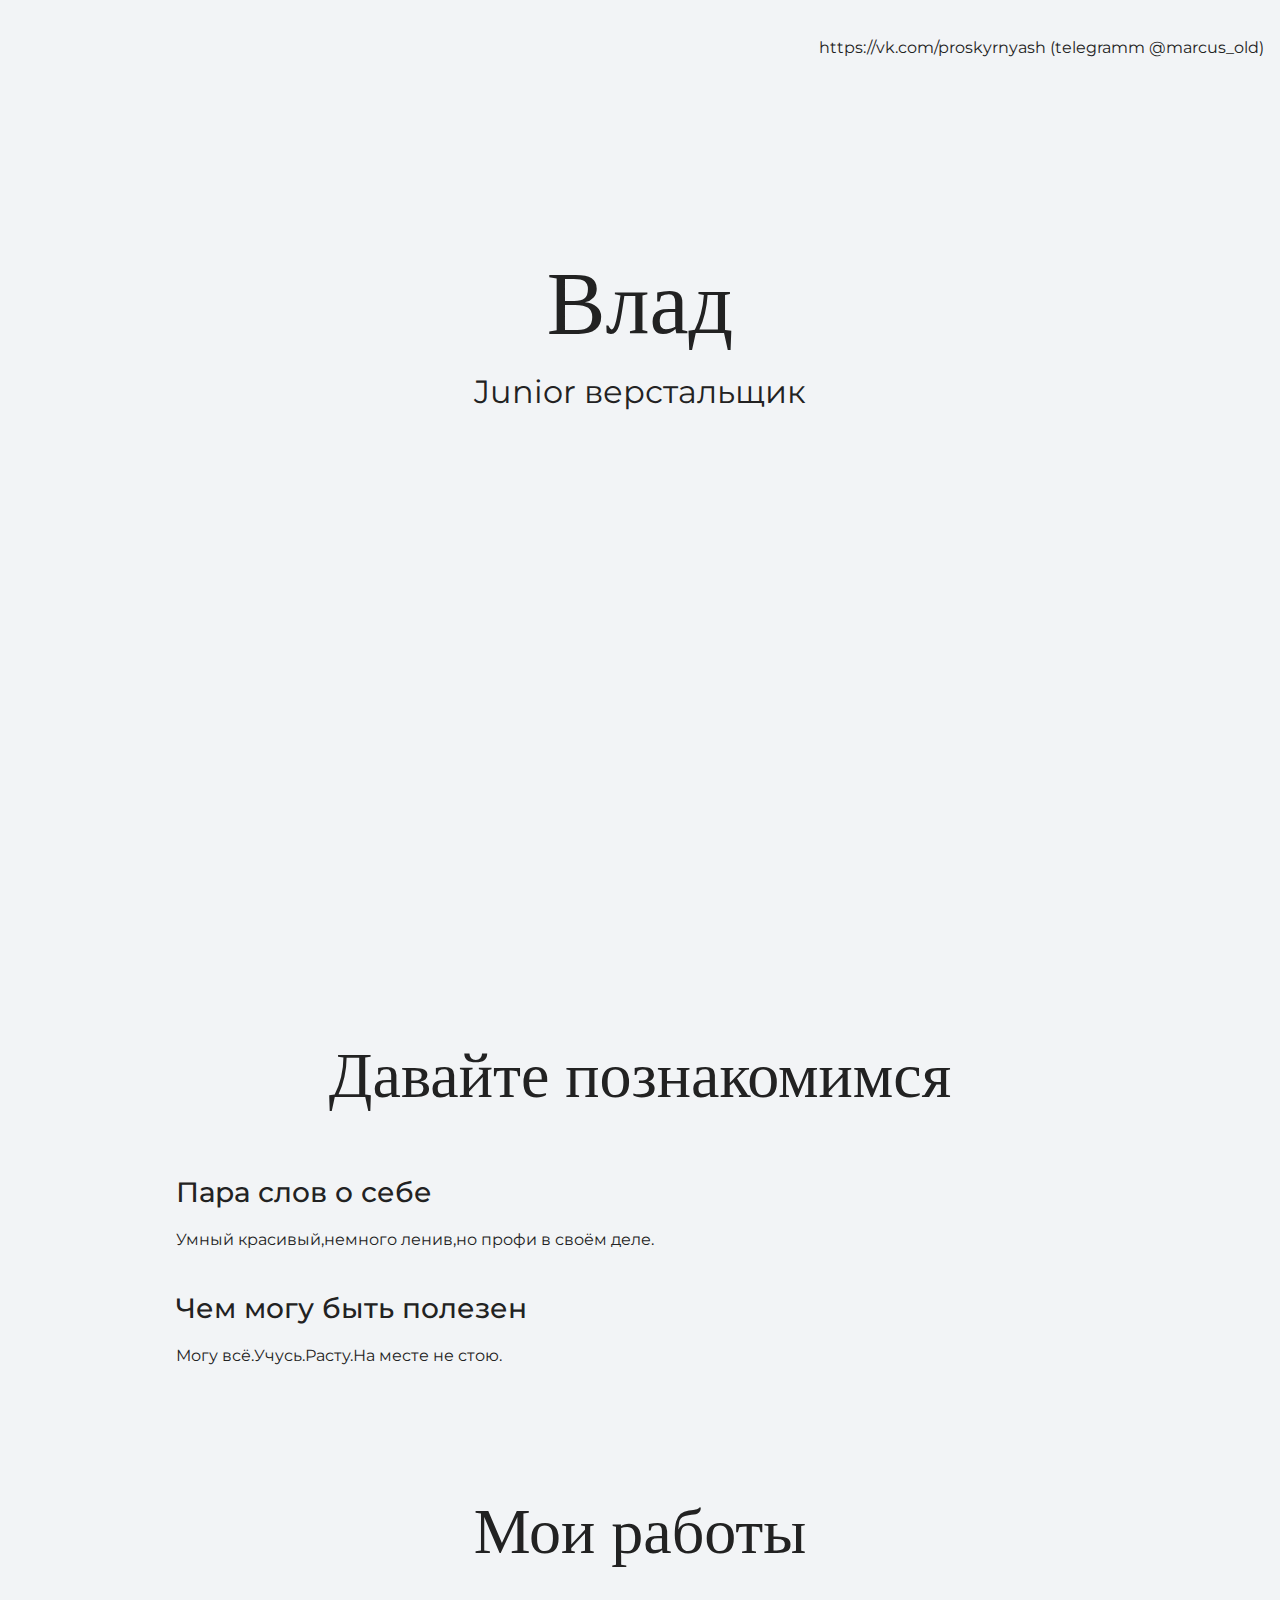
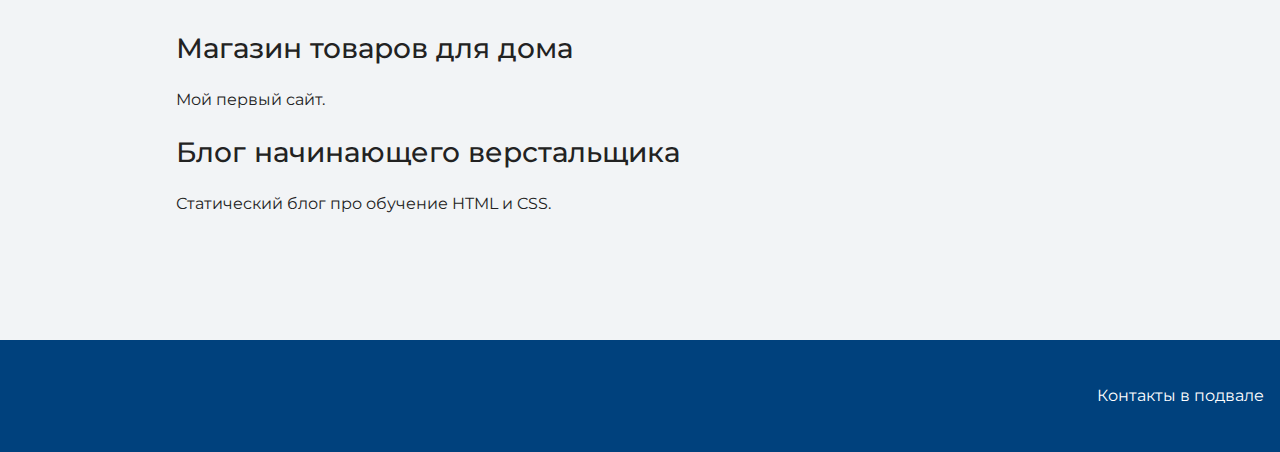
==== index.html @ 82ad5cc6 "Add files via upload" ====
<!DOCTYPE html>
<html lang="ru">
  <head>
    <meta charset="UTF-8">
    <link rel="stylesheet" href="style.css">
    <link href="https://fonts.googleapis.com/css?family=Montserrat:400,500,700|Old+Standard+TT&display=swap&subset=cyrillic" rel="stylesheet">
    <title>Портфолио Junior верстальщика</title>
  </head>

  <body>
    <header class="page-header">
      <div class="container">
      https://vk.com/proskyrnyash (telegramm @marcus_old)
    </div>
    </header>

    <section class="hero-image">
      <div class="container">
        <h1 class="heading">Влад</h1>
      </div>
      <div class="container">
        <p>Junior верстальщик</p>
      </div>
    </section>

    <section class="intro">
      <div class="container">
        <h2 class="subheading">Давайте познакомимся</h2>
      </div>
      <div class="container">
        <h3>Пара слов о себе</h3>
      </div>
      <div class="container">
        <p>Умный красивый,немного ленив,но профи в своём деле.</p>
      </div>
      <div class="container">
        <h3>Чем могу быть полезен</h3>
      </div>
      <div class="container">
        <p>Могу всё.Учусь.Расту.На месте не стою.</p>
      </div>
    </section>

    <section class="portfolio">
      <div class="container">
        <h2 class="subheading">Мои работы</h2>
      </div>
      <div class="container">
      <h3>Магазин товаров для дома</h3>
    </div>
      <div class="container">
        <p>Мой первый сайт.</p>
      </div>
      <div class="container">
      <h3>Блог начинающего верстальщика</h3>
    </div>
      <div class="container">
        <p>Статический блог про обучение HTML и CSS.</p>
      </div>
    </section>

    <footer class="page-footer">
      <div class="container">
        Контакты в подвале
      </div>
    </footer>
  </body>
</html>
---- style.css ----
body {
  margin: 0;
  min-width: 960px;
  font-family: "Montserrat", "Helvetica", "Arial", sans-serif;
  font-size: 16px;
  line-height: 32px;
  color: #222222;
  background-color: #f2f4f6;
  background-image: url("img/hero-bg.jpg");
  background-repeat: no-repeat;
  background-position: top center;
}

.container {
  max-width: 928px;
  margin: 0 auto;
  padding: 0 16px;
}

.page-header {
  margin: 0 0 160px;
  padding: 32px 0 32px;
}

.page-header .container,
.page-footer .container {
  max-width: 1408px;
  text-align: right;
}

.page-header a {
  margin-left: 56px;
  color: #288be6;
  text-decoration: none;
  background-repeat: no-repeat;
  background-position: left;
}

.header-email {
  padding-left: 30px;
  background-image: url("img/icon-email-header.svg");
}

.header-phone {
  padding-left: 25px;
  background-image: url("img/icon-phone-header.svg");
}

.hero-image {
  margin-bottom: 620px;
}

.hero-image .container {
  max-width: 1408px;
  text-align: center;
}

.heading {
  margin: 0 0 16px;
  font-family: "Old Standard TT", "Times", "Times New Roman", serif;
  font-size: 88px;
  line-height: 96px;
  font-weight: 400;
}

.hero-image p {
  margin: 0;
  font-size: 32px;
  line-height: 48px;
}

.intro {
  margin: 0 0 120px;
}

.subheading {
  margin: 0 0 56px;
  font-family: "Old Standard TT", "Times", "Times New Roman", serif;
  font-size: 64px;
  line-height: 80px;
  font-weight: 400;
  text-align: center;
}

.user-image {
  margin: 0 0 32px;
  text-align: center;
}

.intro h3,
.portfolio h3 {
  margin: 0 0 12px;
  font-size: 28px;
  line-height: 40px;
  font-weight: 500;
}

.intro p {
  margin: 0 0 32px;
}

.skills-list {
  margin: 0;
  padding: 0;
}

.skills-list dt {
  padding-left: 32px;
  background-repeat: no-repeat;
  background-position: left;
}

.skill-html {
  background-image: url("img/icon-html.svg");
}

.skill-css {
  background-image: url("img/icon-css.svg");
}

.level {
  margin: 4px 0 16px;
  padding: 0;
  height: 14px;
  font-size: 0;
  background-color: #ffffff;
  border: 1px solid #86c3fa;
  border-radius: 8px;
}

.level div {
  margin: 1px;
  height: 12px;
  background-color: #288be6;
  border-radius: 6px;
}

.portfolio {
  margin: 0 0 120px;
}

.projects {
  margin: 0;
  padding: 0;
  list-style: none;
}

.projects li {
  margin: 0 0 80px;
}

.project-image {
  margin: 0 0 24px;
  text-align: center;
}

.projects p {
  margin: 0 0 24px;
}

.button {
  padding: 6px 20px;
  display: inline-block;
  vertical-align: baseline;
  text-decoration: none;
  text-transform: uppercase;
  border-radius: 4px;
  background-color: #288be6;
  color: #ffffff;
}

.page-footer {
  padding: 40px 0;
  background-color: #00417d;
  color: #ffffff;
}

.page-footer a {
  margin-left: 56px;
  color: inherit;
  text-decoration: none;
  background-repeat: no-repeat;
  background-position: left;
}

.footer-email {
  padding-left: 30px;
  background-image: url("img/icon-email-footer.svg");
}

.footer-phone {
  padding-left: 25px;
  background-image: url("img/icon-phone-footer.svg");
}
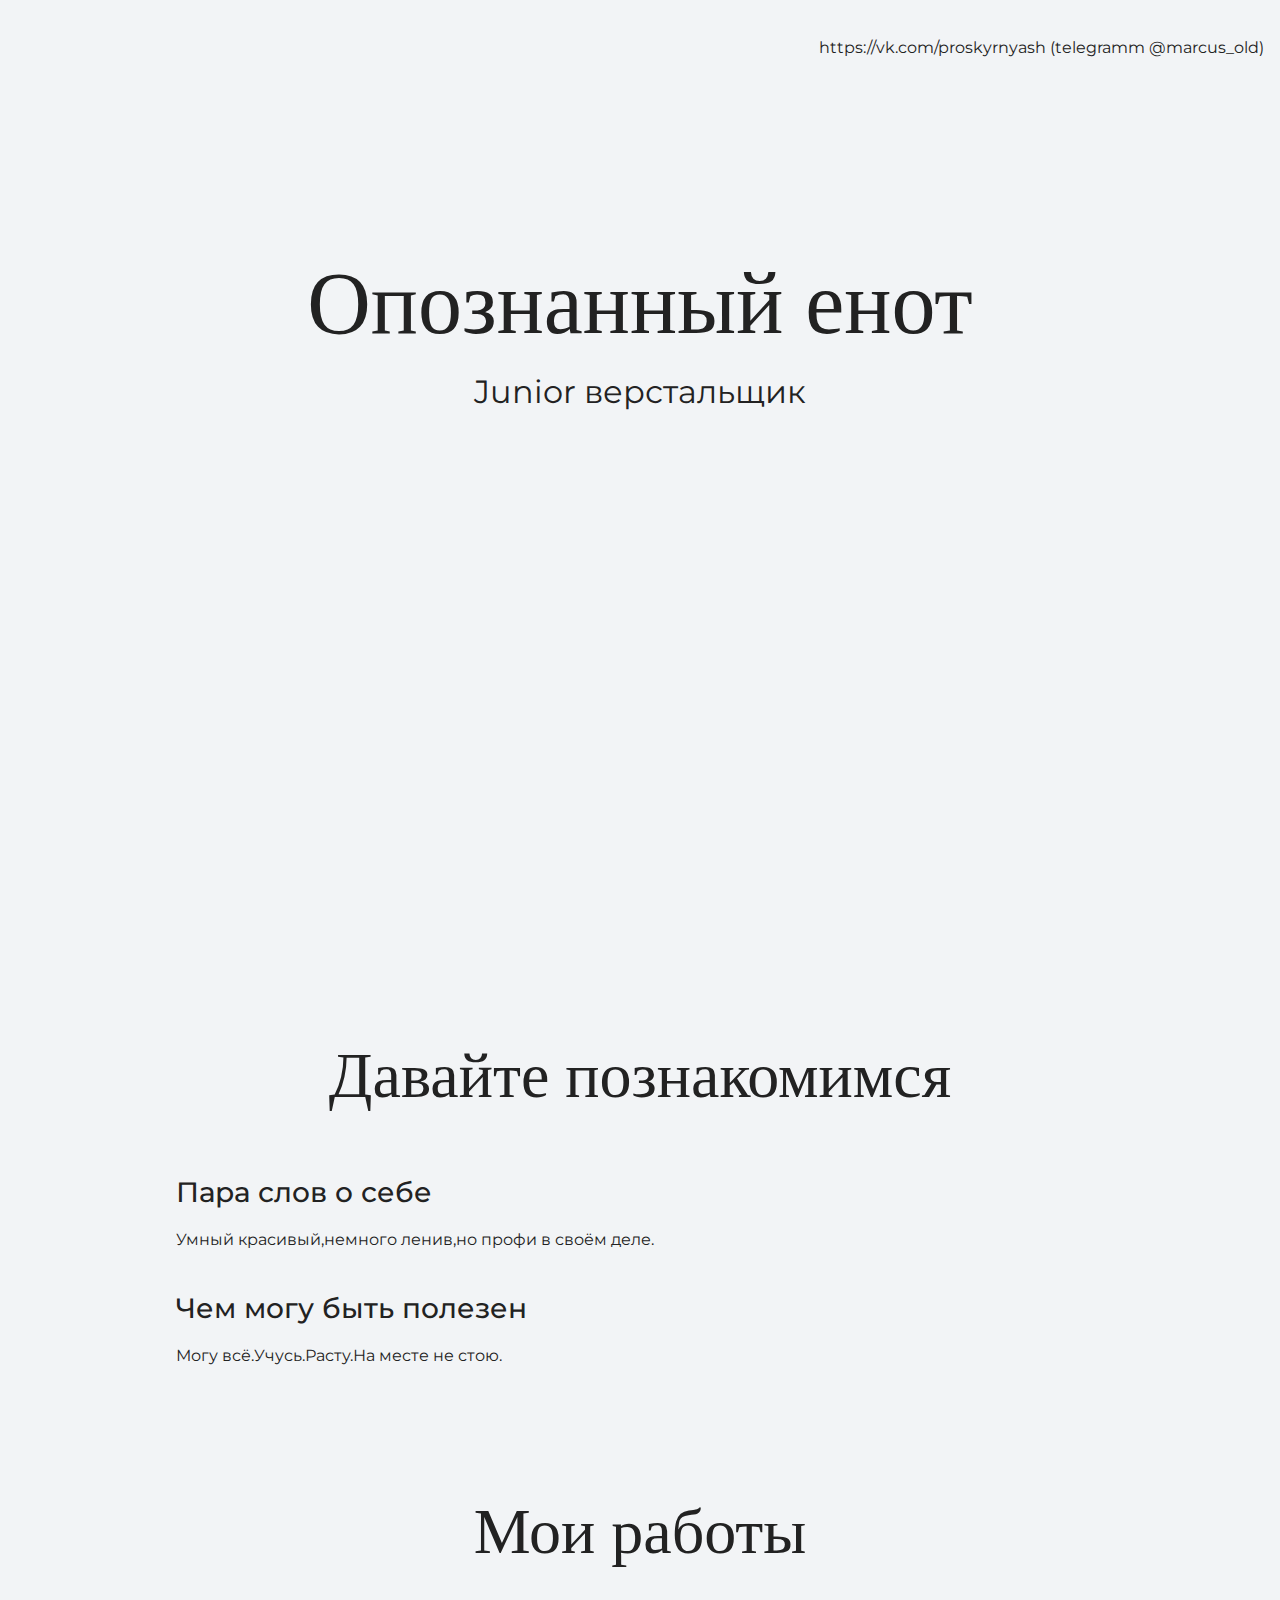
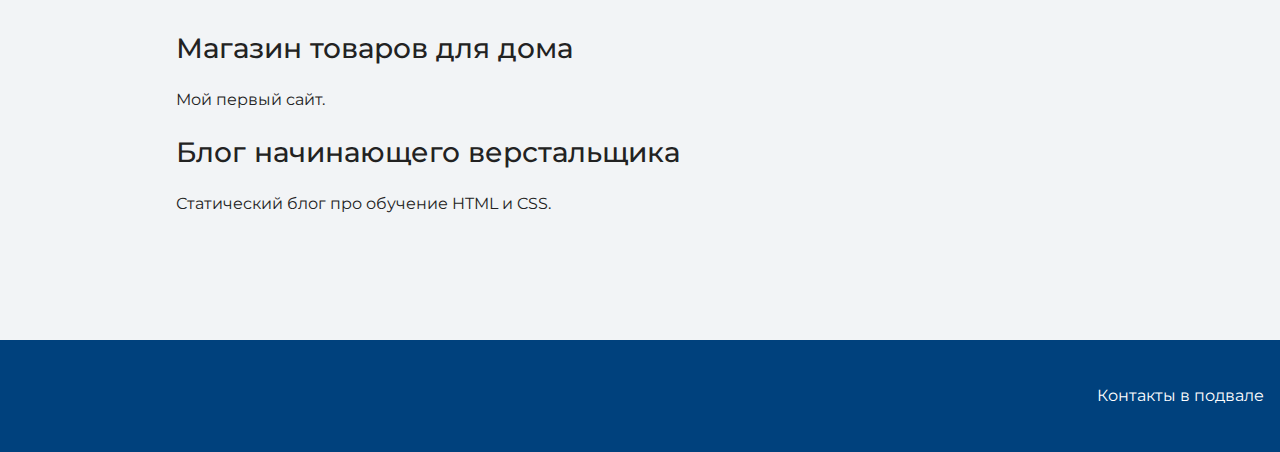
==== commit 4270a7ff: "Меняет текс на главной странице" ====
--- a/index.html
+++ b/index.html
@@ -16,7 +16,7 @@
 
     <section class="hero-image">
       <div class="container">
-        <h1 class="heading">Влад</h1>
+        <h1 class="heading">Опознанный енот</h1>
       </div>
       <div class="container">
         <p>Junior верстальщик</p>
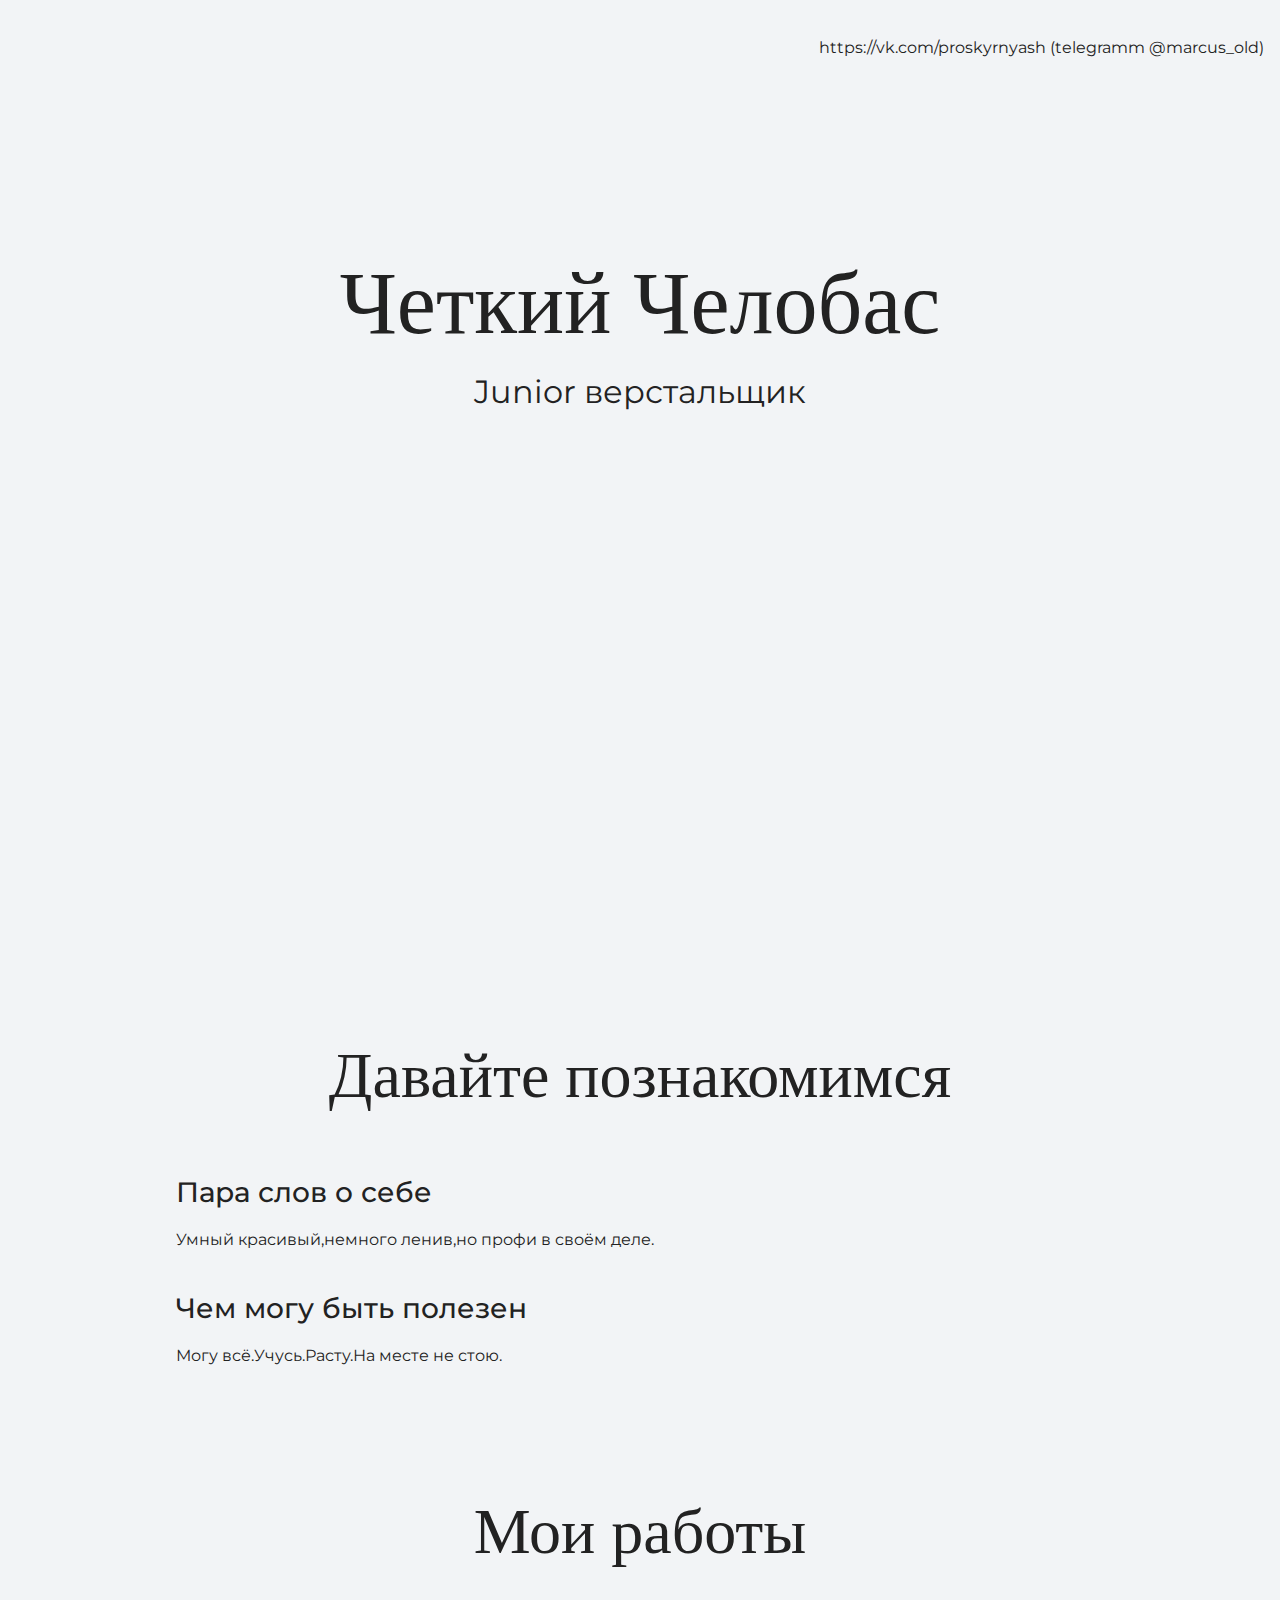
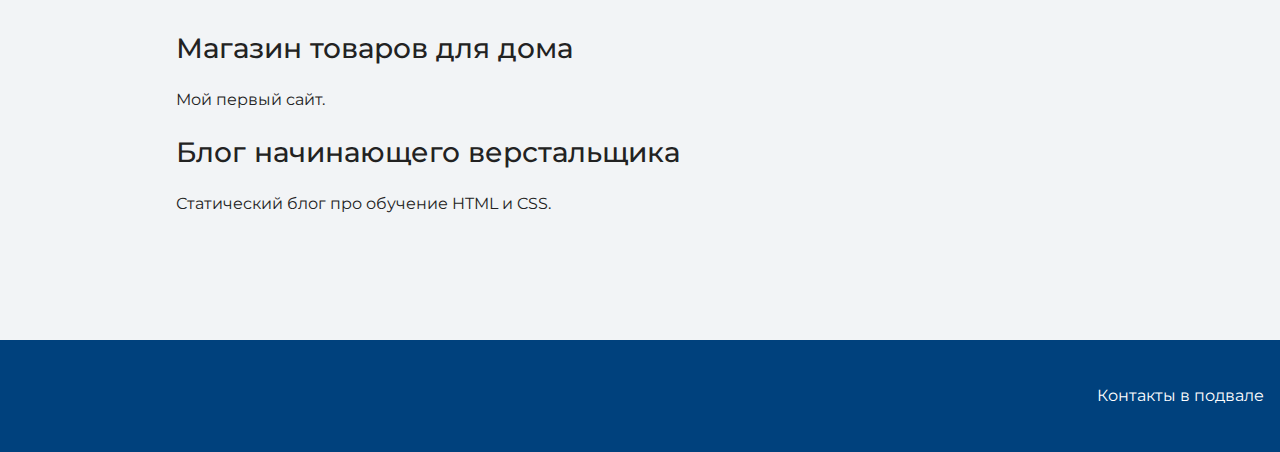
==== commit 875621a8: "Add files via upload" ====
--- a/index.html
+++ b/index.html
@@ -16,7 +16,7 @@
 
     <section class="hero-image">
       <div class="container">
-        <h1 class="heading">Опознанный енот</h1>
+        <h1 class="heading">Четкий Челобас</h1>
       </div>
       <div class="container">
         <p>Junior верстальщик</p>
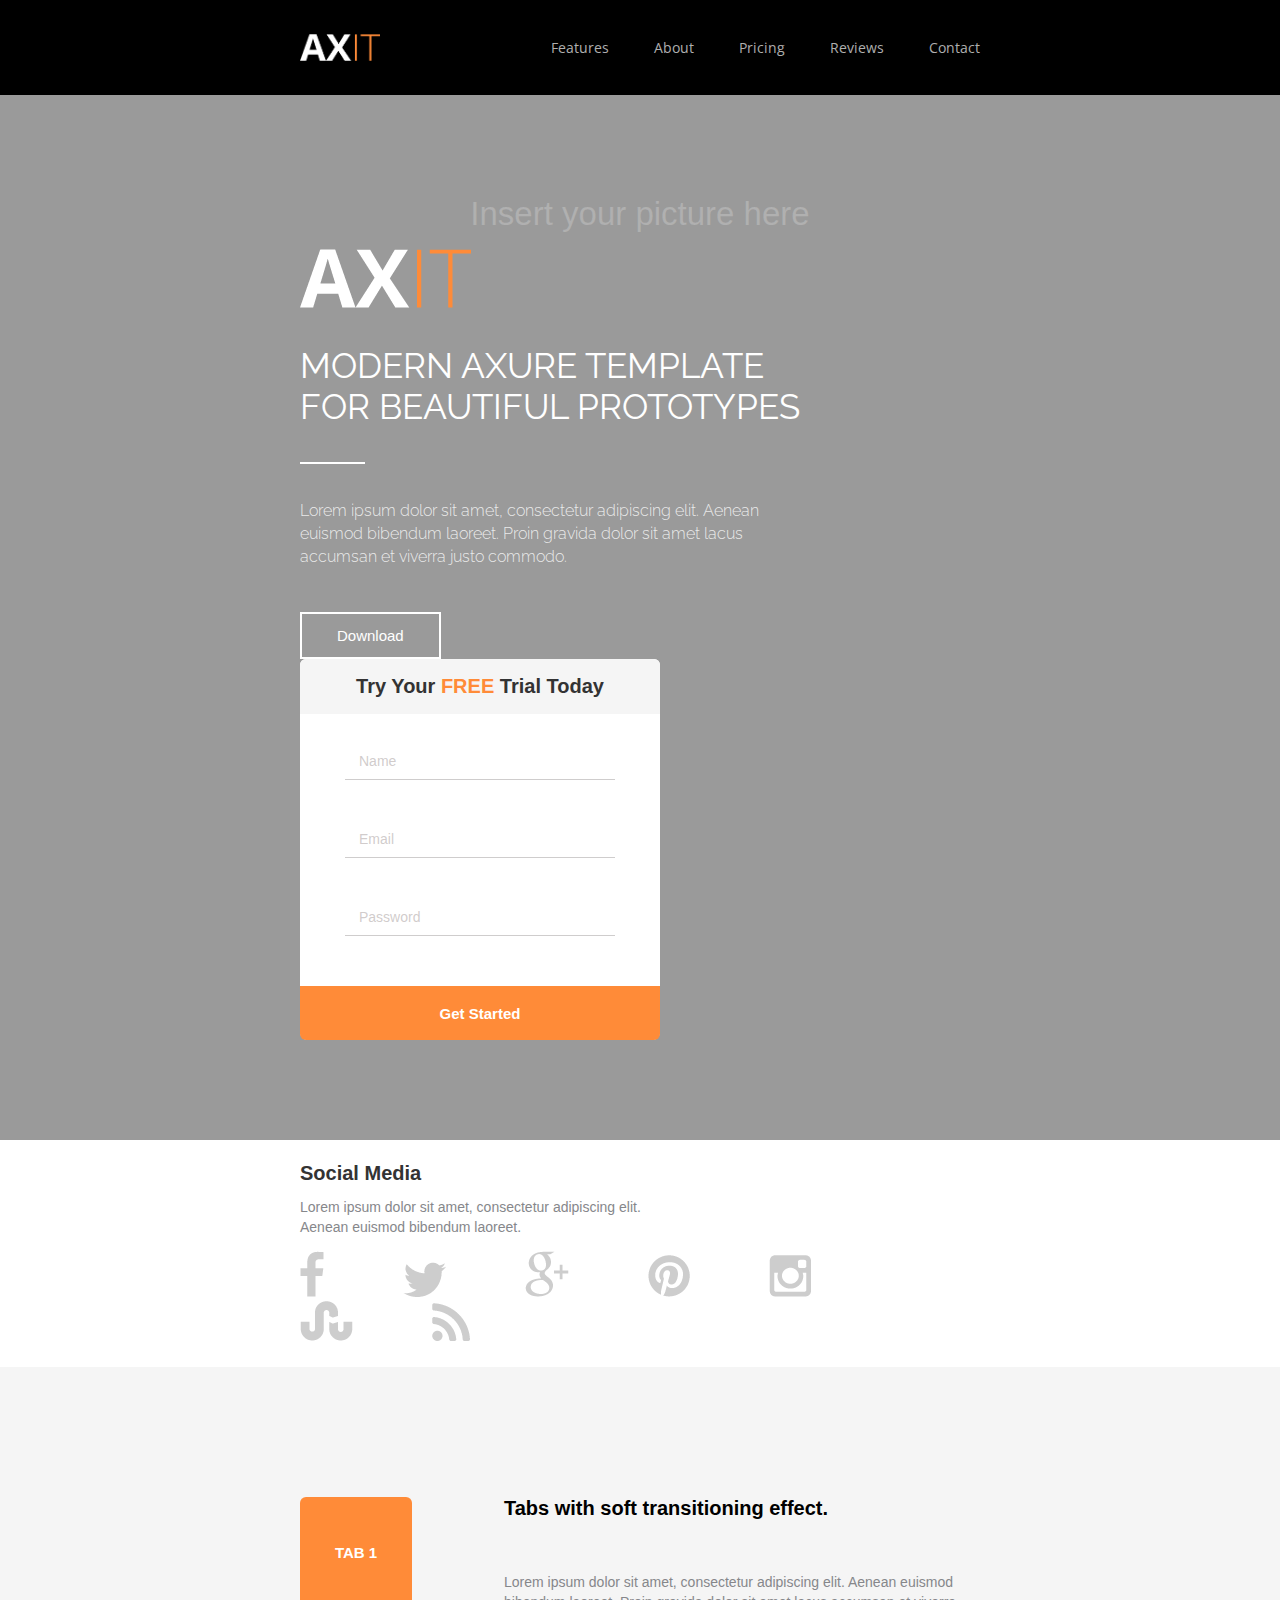
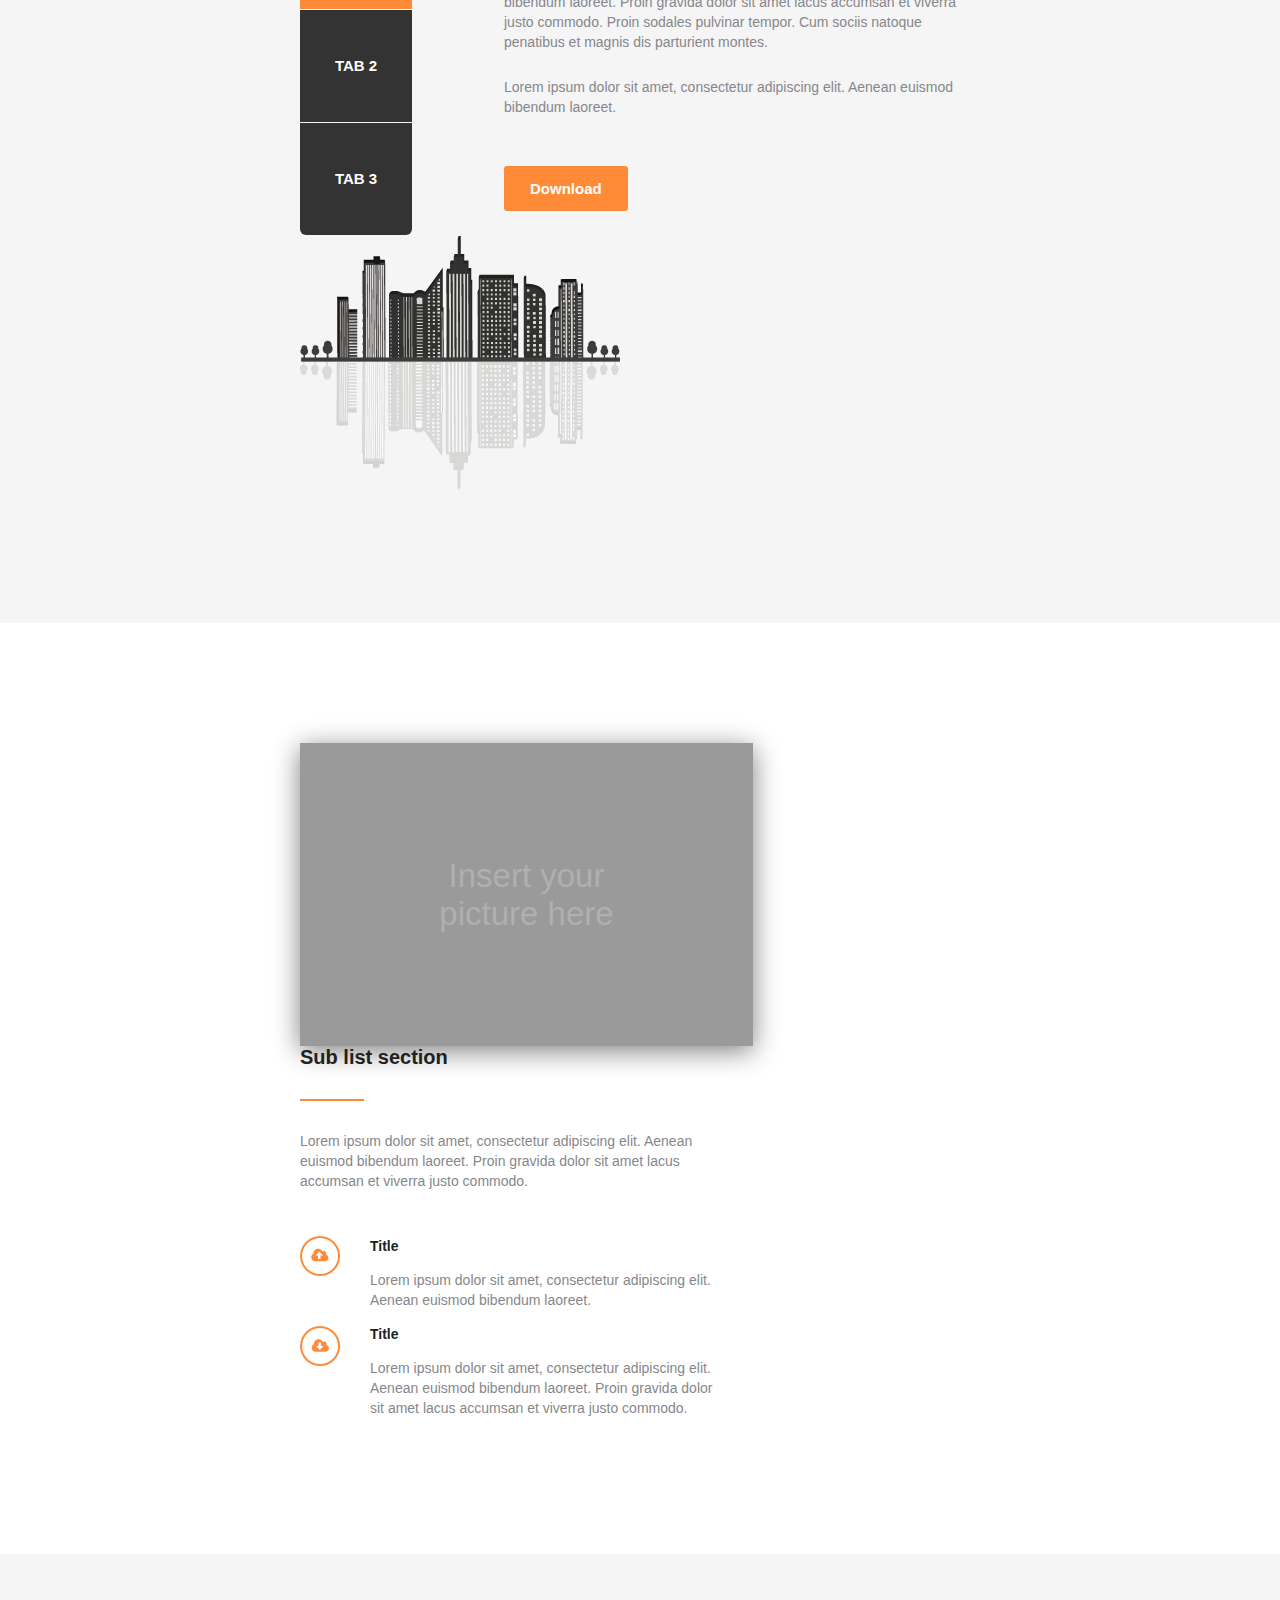
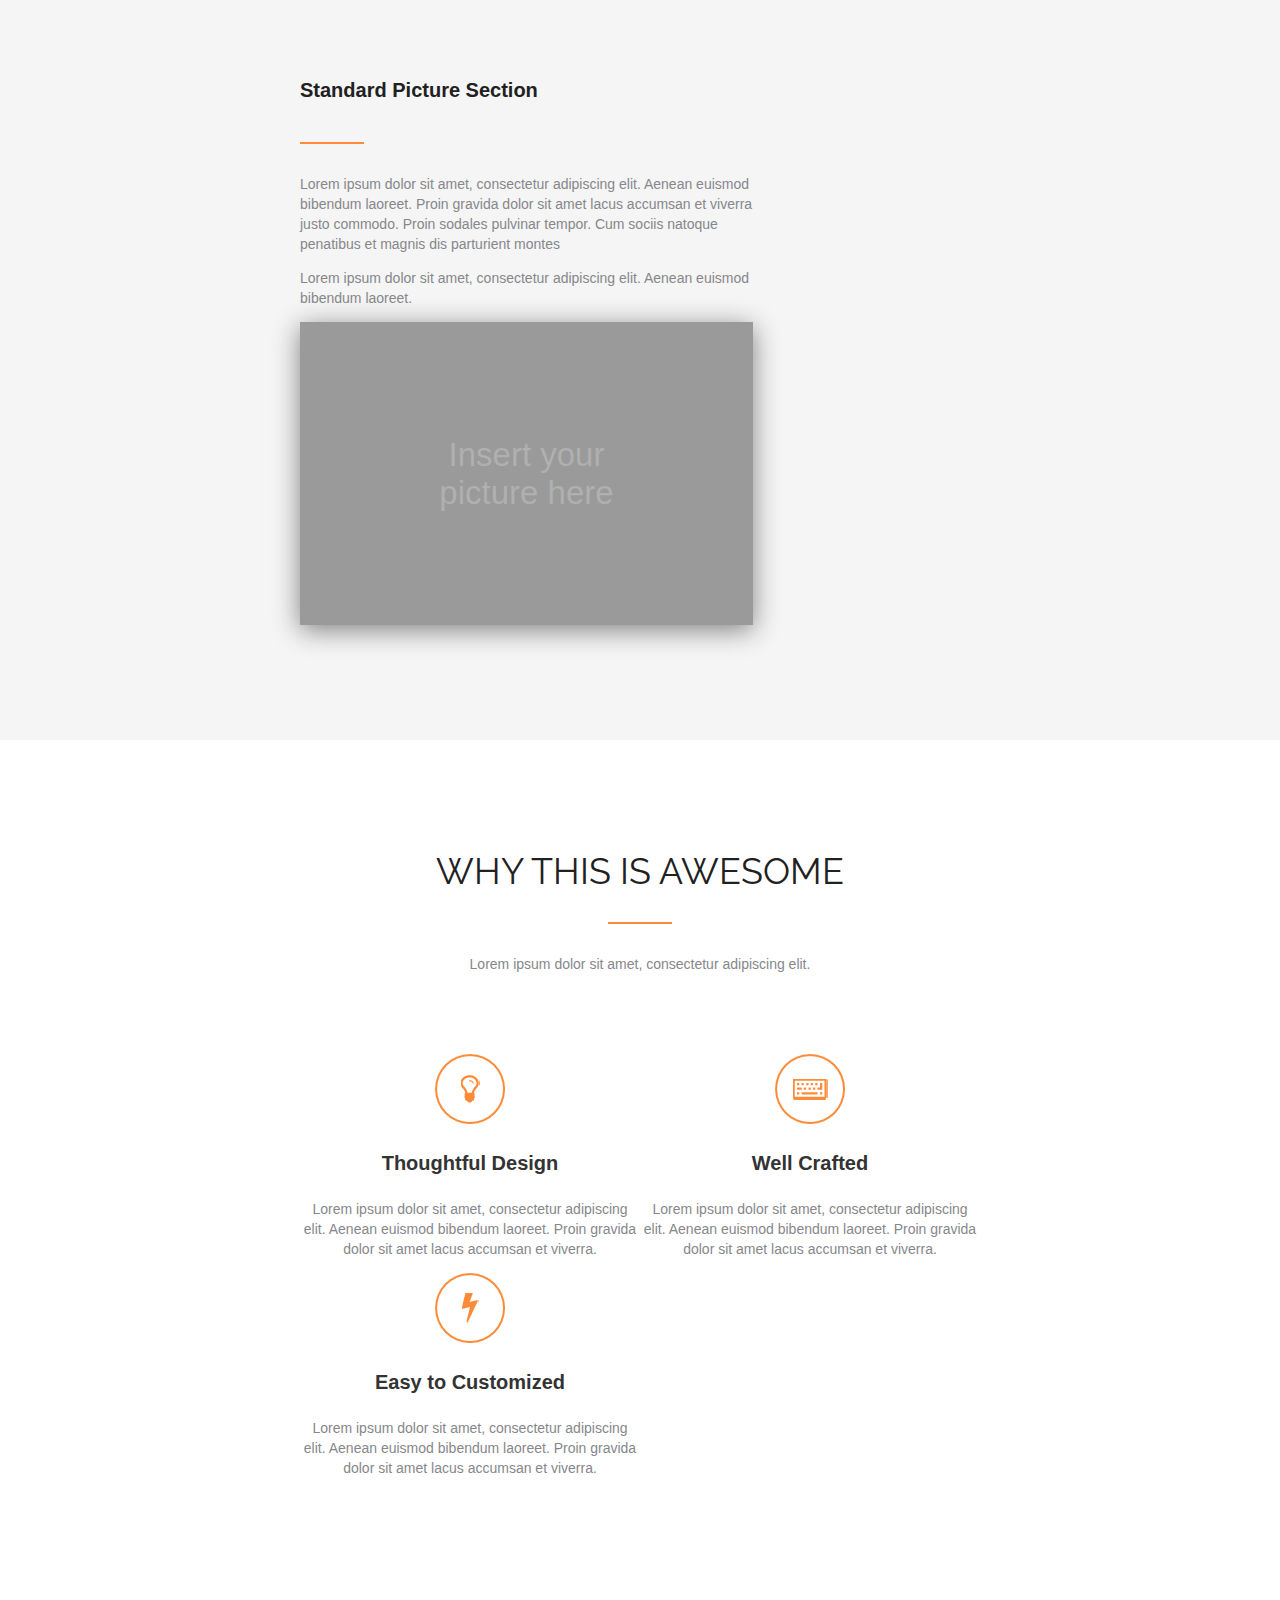
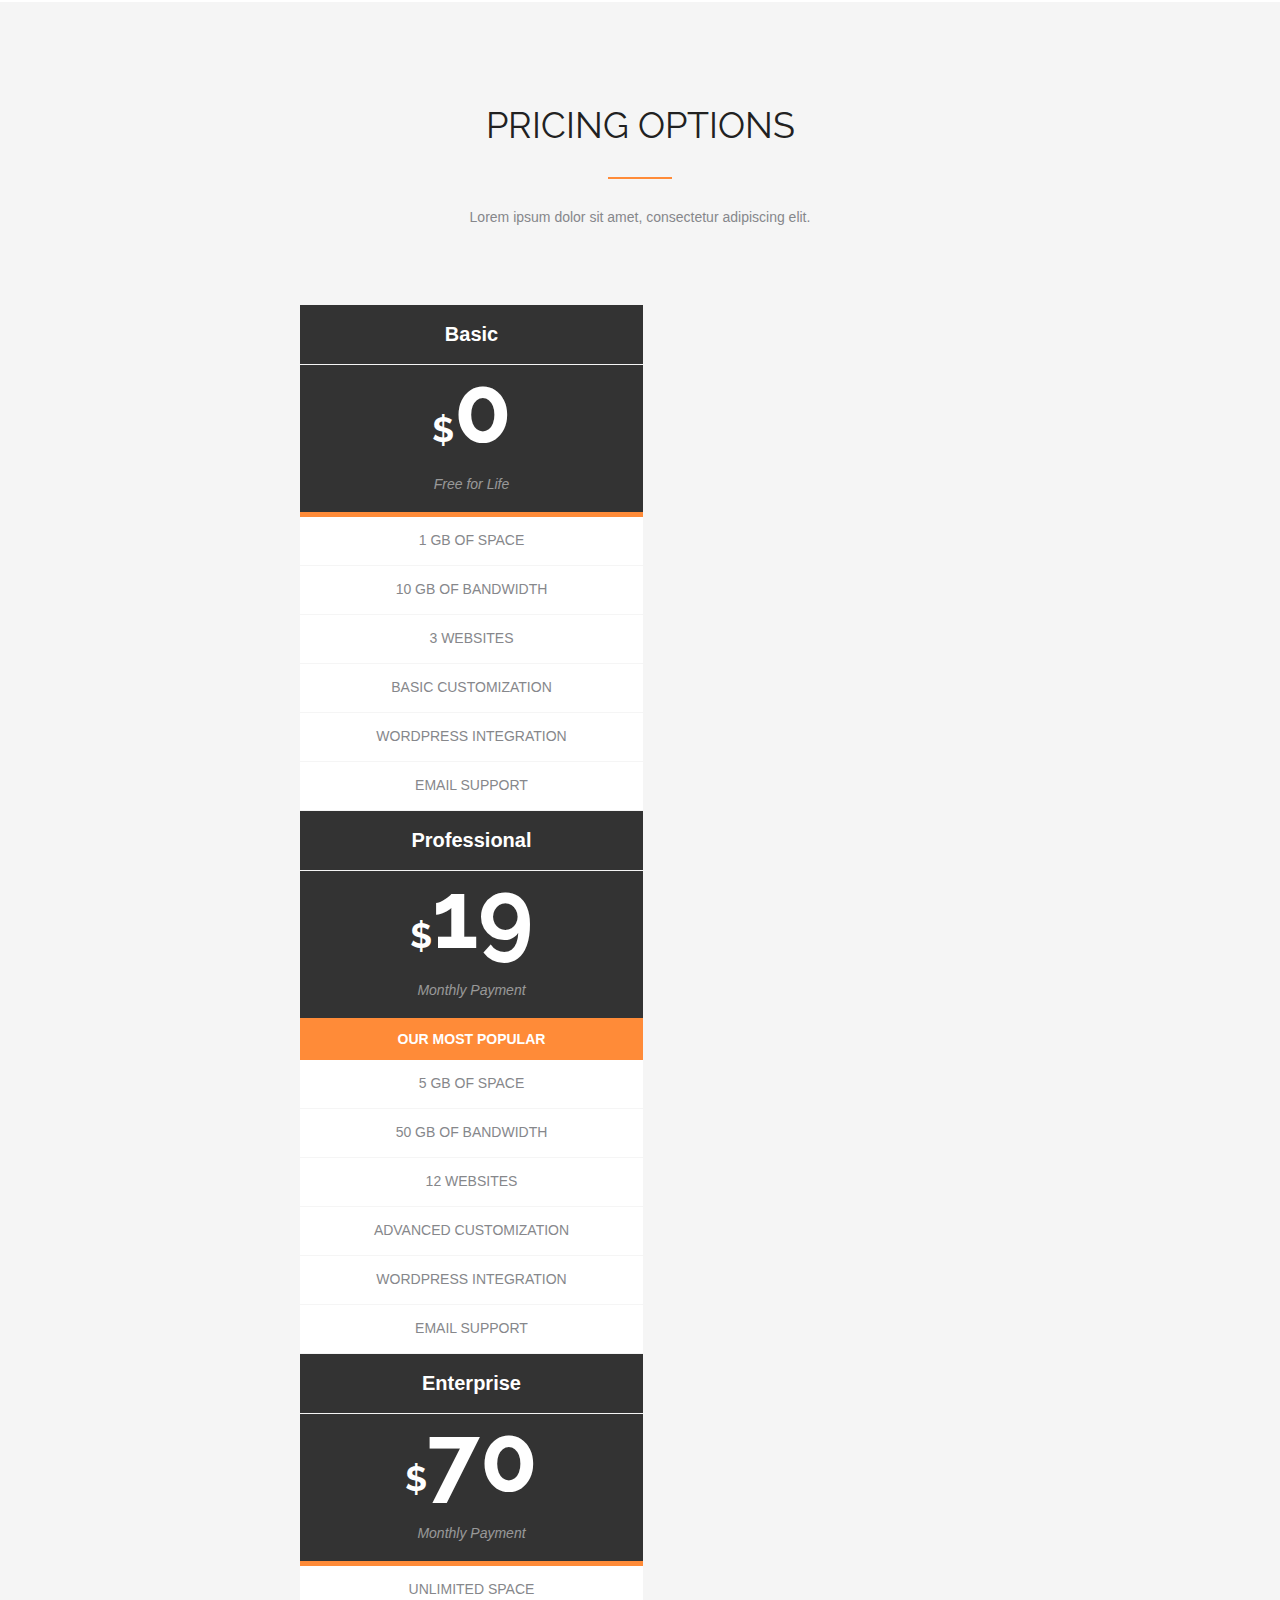
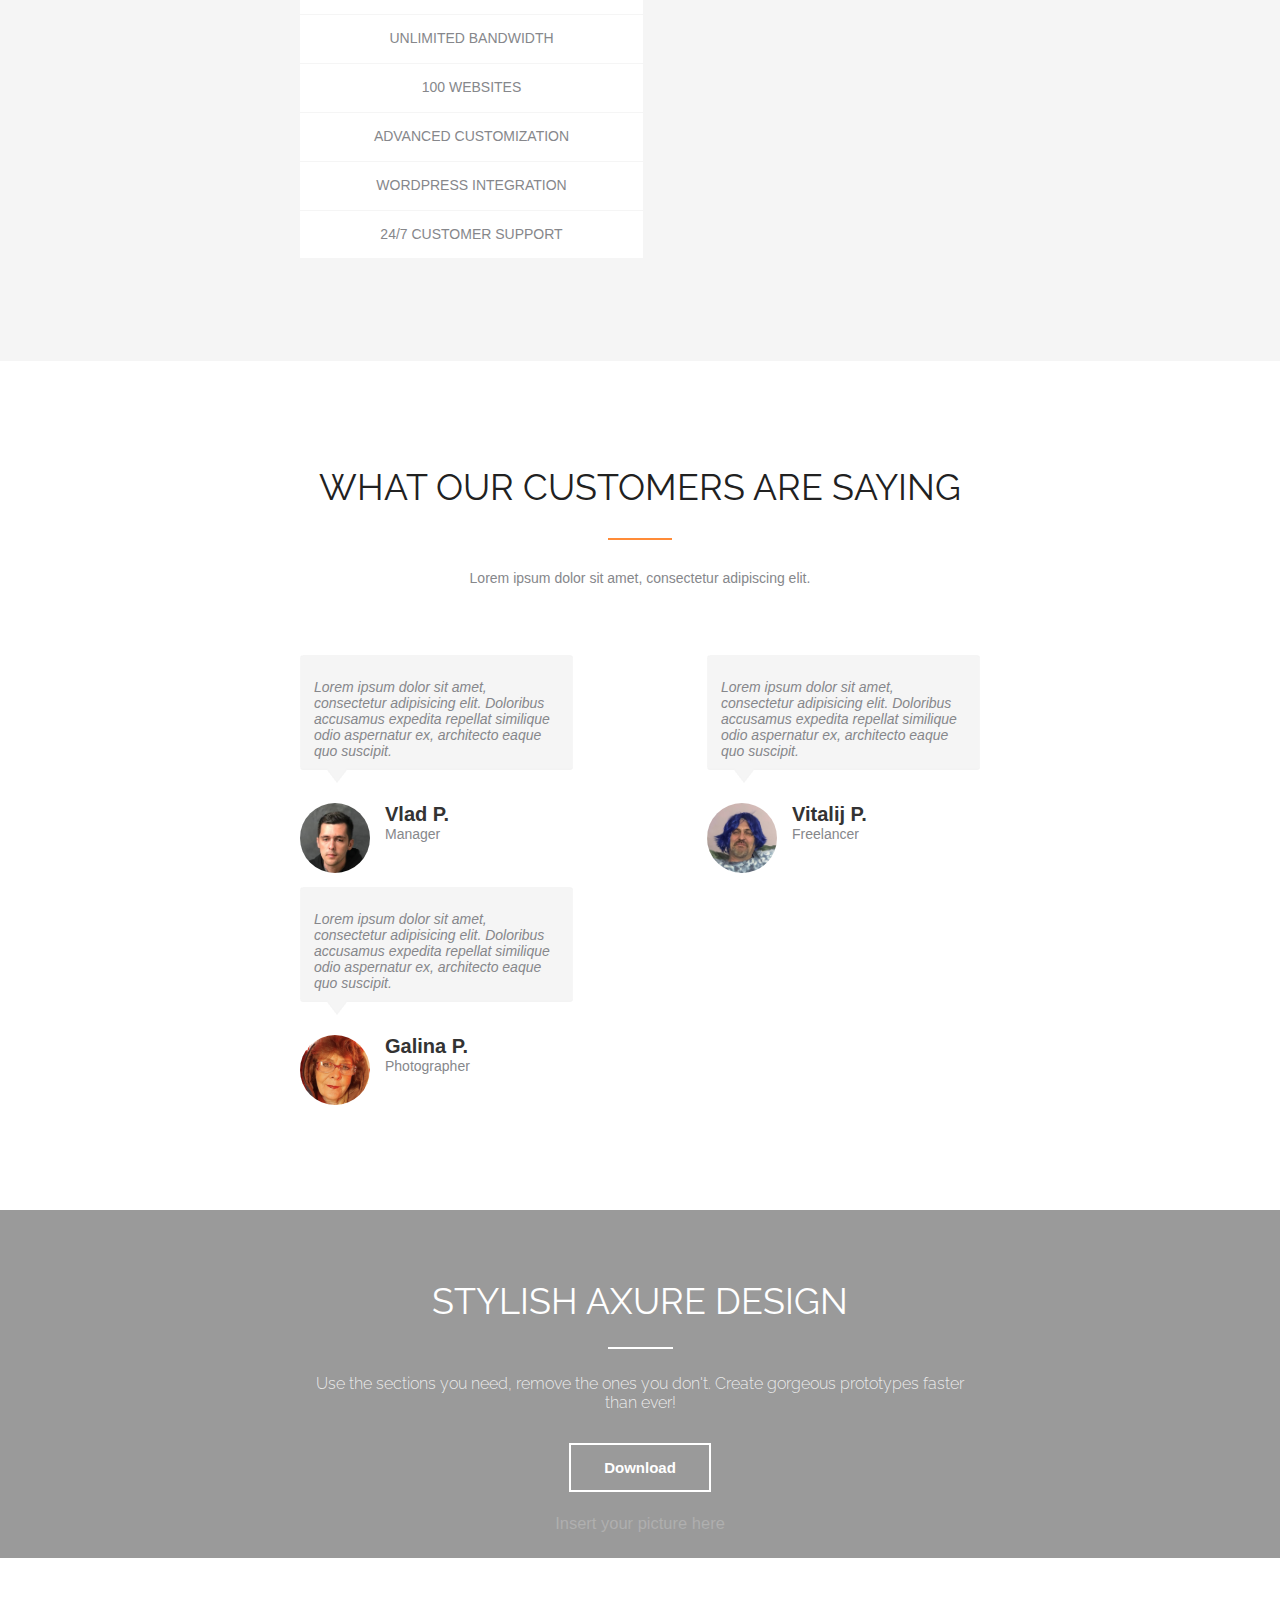
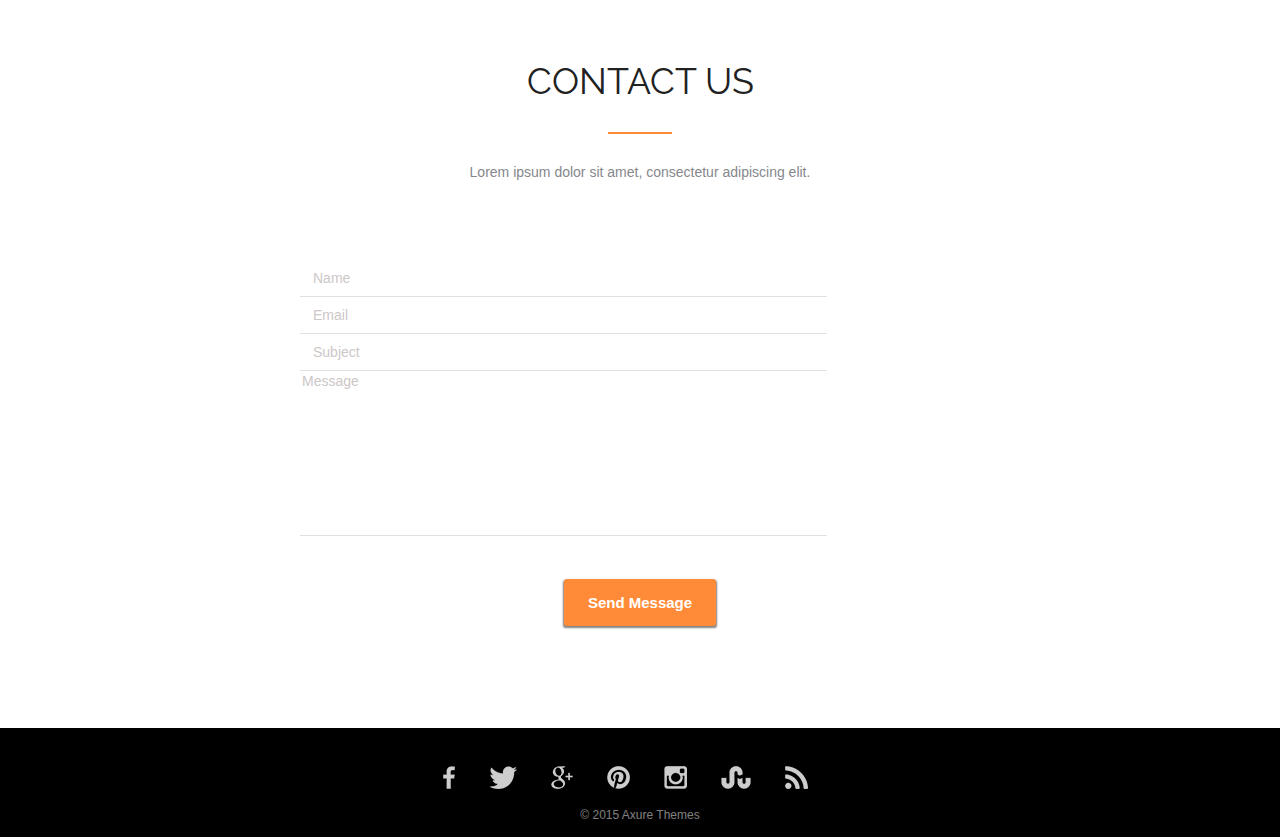
==== commit 80602d12: "Test" ====
--- a/index.html
+++ b/index.html
@@ -1,68 +1,264 @@
 <!DOCTYPE html>
-<html lang="ru">
-  <head>
+<html lang="en">
+<head>
     <meta charset="UTF-8">
+    <meta http-equiv="X-UA-Compatible" content="IE=edge">
+    <meta name="viewport" content="width=device-width, initial-scale=1.0">
     <link rel="stylesheet" href="style.css">
-    <link href="https://fonts.googleapis.com/css?family=Montserrat:400,500,700|Old+Standard+TT&display=swap&subset=cyrillic" rel="stylesheet">
-    <title>Портфолио Junior верстальщика</title>
-  </head>
-
-  <body>
-    <header class="page-header">
-      <div class="container">
-      https://vk.com/proskyrnyash (telegramm @marcus_old)
-    </div>
+    <title>Test</title>
+</head>
+<body>
+    <header class="header">
+        <img src="/img/logo/logo_navbar_u70.png" alt="axit" class="headlogo">
+        <ul class="list-links-header">
+            <li class="list-links"><a href="#" class="links-header">Features</a></li>
+            <li class="list-links"><a href="#" class="links-header">About</a></li>
+            <li class="list-links"><a href="#" class="links-header">Pricing</a></li>
+            <li class="list-links"><a href="#" class="links-header">Reviews</a></li>
+            <li class="list-links"><a href="#" class="links-header">Contact</a></li>
+        </ul>
     </header>
-
-    <section class="hero-image">
-      <div class="container">
-        <h1 class="heading">Четкий Челобас</h1>
-      </div>
-      <div class="container">
-        <p>Junior верстальщик</p>
-      </div>
-    </section>
-
-    <section class="intro">
-      <div class="container">
-        <h2 class="subheading">Давайте познакомимся</h2>
-      </div>
-      <div class="container">
-        <h3>Пара слов о себе</h3>
-      </div>
-      <div class="container">
-        <p>Умный красивый,немного ленив,но профи в своём деле.</p>
-      </div>
-      <div class="container">
-        <h3>Чем могу быть полезен</h3>
-      </div>
-      <div class="container">
-        <p>Могу всё.Учусь.Расту.На месте не стою.</p>
-      </div>
-    </section>
-
-    <section class="portfolio">
-      <div class="container">
-        <h2 class="subheading">Мои работы</h2>
-      </div>
-      <div class="container">
-      <h3>Магазин товаров для дома</h3>
-    </div>
-      <div class="container">
-        <p>Мой первый сайт.</p>
-      </div>
-      <div class="container">
-      <h3>Блог начинающего верстальщика</h3>
-    </div>
-      <div class="container">
-        <p>Статический блог про обучение HTML и CSS.</p>
-      </div>
-    </section>
-
-    <footer class="page-footer">
-      <div class="container">
-        Контакты в подвале
-      </div>
+    <div class="block1">
+        <div class="headtextblock1">Insert your picture here</div>
+        <div class="wrapperblock1">
+        <div class="leftblock-block1">
+            <div class="logo-block1"><img src="/img/logo/logo_navbar_u71.png" alt="axit"></div>
+            <div class="headtext-lm-block1">MODERN AXURE TEMPLATE FOR BEAUTIFUL PROTOTYPES</div>
+            <div class="whiteline"></div>
+            <div class="maintext-lm">Lorem ipsum dolor sit amet, consectetur adipiscing elit. Aenean
+                euismod bibendum laoreet. Proin gravida dolor sit amet lacus
+                accumsan et viverra justo commodo.</div>
+                <button class="button-lm-block1">Download</button>
+        </div>
+        <form class="rightblock1-form">
+            <div class="header-form">Try Your <span class="wordfree">FREE</span> Trial Today</div>
+            <input type="text" class="input-text" placeholder="Name">
+            <input type="email" class="input-text" placeholder="Email">
+            <input type="password" class="input-text" placeholder="Password">
+            <button class="btn-from">Get Started</button>
+        </form>
+        </div>
+    </div>
+    <footer class="footer1">
+        <div class="lefttext">
+            <span class="sm">Social Media</span>
+            <p class="text-footer1">Lorem ipsum dolor sit amet, consectetur adipiscing elit. 
+                Aenean euismod bibendum laoreet.</p>
+        </div>
+        <div class="sm-icons-footer1">
+            <a href="https://www.facebook.com/" class="links-sm-footer1" target="_blank"><img src="/facebook.png" alt="icon" class="img-sm"></a>
+            <a href="https://twitter.com/" class="links-sm-footer1" target="_blank"><img src="/twitter.png" alt="icon" class="img-sm"></a>
+            <a href="https://www.google.com/" class="links-sm-footer1" target="_blank"><img src="/google.png" alt="icon" class="img-sm"></a>
+            <a href="https://www.pinterest.com/" class="links-sm-footer1" target="_blank"><img src="/pinterest.png" alt="icon" class="img-sm"></a>
+            <a href="https://www.instagram.com/" class="links-sm-footer1" target="_blank"><img src="/inst.png" alt="icon" class="img-sm"></a>
+            <a href="" class="links-sm-footer1"><img src="/Untitled-1.png" alt="icon" class="img-sm"></a>
+            <a href="" class="links-sm-footer1"><img src="/wifi.png" alt="icon" class="img-sm"></a>
+        </div>
     </footer>
-  </body>
+    <div class="block2">
+     <div class="tabs-block2">  
+        <div class="tab-bloc2 tab-orange1">TAB 1</div>
+        <div class="tab-bloc2 tab-gray2">TAB 2</div>
+        <div class="tab-bloc2 tab-gray3">TAB 3</div>
+     </div>  
+     <div class="centermenu">
+        <span class="center-head-text">Tabs with soft transitioning effect.</span>
+        <p class="center-text1">Lorem ipsum dolor sit amet, consectetur adipiscing elit. Aenean euismod 
+            bibendum laoreet. Proin gravida dolor sit amet lacus accumsan et viverra 
+            justo commodo. Proin sodales pulvinar tempor. Cum sociis natoque 
+            penatibus et magnis dis parturient montes.</p>
+        <p class="center-text2">
+            Lorem ipsum dolor sit amet, consectetur adipiscing elit. Aenean euismod 
+            bibendum laoreet.</p>
+            <button class="btn-dwn-cm">Download</button>
+     </div>
+     <div class="rightimg">
+        <img src="/img/image_right_u255.png" alt="town">
+     </div> 
+    </div>
+    <div class="block3">
+        <div class="left-block3">Insert your<br>
+            picture here</div>
+        <div class="right-block3">
+            <span class="right-headtext">Sub list section</span>
+            <div class="orangeline"></div>
+            <p class="rightb3-text">Lorem ipsum dolor sit amet, consectetur adipiscing elit. Aenean 
+                euismod bibendum laoreet. Proin gravida dolor sit amet lacus 
+                accumsan et viverra justo commodo.</p>
+                <ul class="rightb3list">
+                    <li class="listb3"><h3 class="headtextli">Title</h3>Lorem ipsum dolor sit amet, consectetur adipiscing elit. 
+                        Aenean euismod bibendum laoreet.</li>
+                    <li class="listb3"><h3 class="headtextli">Title</h3>Lorem ipsum dolor sit amet, consectetur adipiscing elit. 
+                        Aenean euismod bibendum laoreet. Proin gravida dolor 
+                        sit amet lacus accumsan et viverra justo commodo.</li>
+                </ul>
+        </div>
+    </div>
+    <div class="block4">
+        <div class="leftb4">
+            <span class="headtextb4">Standard Picture Section</span>
+            <div class="orangeline"></div>
+            <p class="maintextb4">Lorem ipsum dolor sit amet, consectetur adipiscing elit. Aenean 
+                euismod bibendum laoreet. Proin gravida dolor sit amet lacus accumsan 
+                et viverra justo commodo. Proin sodales pulvinar tempor. Cum sociis 
+                natoque penatibus et magnis dis parturient montes</p>
+                <p class="maintextb4">Lorem ipsum dolor sit amet, consectetur adipiscing elit. Aenean euismod bibendum laoreet.</p>
+        </div>
+        <div class="rightb4 left-block3">Insert your<br> picture here</div>
+    </div>
+    <div class="block5">
+        <div class="headtextb5">WHY THIS IS AWESOME</div>
+        <div class="orangeline"></div>
+        <div class="headtextb5-2">Lorem ipsum dolor sit amet, consectetur adipiscing elit.</div>
+        <div class="containerb5">
+            <div class="leftcontentb5">
+                <div class="imgb5"><img src="/img/circlelight.png" alt="img"></div>
+                <div class="headtextlc">Thoughtful Design</div>
+                <p class="lcmaintext">Lorem ipsum dolor sit amet, consectetur adipiscing 
+                    elit. Aenean euismod bibendum laoreet. Proin gravida 
+                    dolor sit amet lacus accumsan et viverra.</p>
+            </div>
+            <div class="centercontentb5">
+                <div class="imgb5"><img src="/img/keyboard.png" alt="img"></div>
+                <div class="headtextlc">Well Crafted</div>
+                <p class="lcmaintext">Lorem ipsum dolor sit amet, consectetur adipiscing 
+                    elit. Aenean euismod bibendum laoreet. Proin gravida 
+                    dolor sit amet lacus accumsan et viverra.</p>
+            </div>
+            <div class="rightcontentb5">
+                <div class="imgb5"><img src="/img/thunder.png" alt="img"></div>
+                <div class="headtextlc">Easy to Customized</div>
+                <p class="lcmaintext">Lorem ipsum dolor sit amet, consectetur adipiscing 
+                    elit. Aenean euismod bibendum laoreet. Proin gravida 
+                    dolor sit amet lacus accumsan et viverra.</p>
+            </div>
+        </div>
+    </div>
+    <div class="block6">
+        <div class="headtextb6">PRICING OPTIONS</div>
+        <div class="orangeline"></div>
+        <div class="headtext2b6">Lorem ipsum dolor sit amet, consectetur adipiscing elit.</div>
+        <div class="containerb6">
+            <div class="leftpirceb6">
+             <div class="headerblockb6">
+                <div class="headtext-price-b6">Basic</div>
+                <div class="price"><span class="icon-currency">$</span>0</div>
+                <div class="footertext-b6">Free for Life</div>
+             </div>
+             <ul class="list-offers-b6">
+                <li class="list-offers">1 GB OF SPACE</li>
+                <li class="list-offers">10 GB OF BANDWIDTH</li>
+                <li class="list-offers">3 WEBSITES</li>
+                <li class="list-offers">BASIC CUSTOMIZATION</li>
+                <li class="list-offers">WORDPRESS INTEGRATION</li>
+                <li class="list-offers">EMAIL SUPPORT</li>
+             </ul>
+            </div>
+            <div class="centerpriceb6">
+                <div class="headerblockb6">
+                    <div class="headtext-price-b6">Professional</div>
+                    <div class="price"><span class="icon-currency">$</span>19</div>
+                    <div class="footertext-b6">Monthly Payment</div>
+                 </div>
+                 <div class="popular">OUR MOST POPULAR</div>
+                 <ul class="list-offers-b6">
+                    <li class="list-offers">5 GB OF SPACE</li>
+                    <li class="list-offers">50 GB OF BANDWIDTH</li>
+                    <li class="list-offers">12 WEBSITES</li>
+                    <li class="list-offers">ADVANCED CUSTOMIZATION</li>
+                    <li class="list-offers">WORDPRESS INTEGRATION</li>
+                    <li class="list-offers">EMAIL SUPPORT</li>
+                 </ul>
+            </div>
+            <div class="rightpriceb6">
+                <div class="headerblockb6">
+                    <div class="headtext-price-b6">Enterprise</div>
+                    <div class="price"><span class="icon-currency">$</span>70</div>
+                    <div class="footertext-b6">Monthly Payment</div>
+                 </div>
+                 <ul class="list-offers-b6">
+                    <li class="list-offers">UNLIMITED SPACE</li>
+                    <li class="list-offers">UNLIMITED BANDWIDTH</li>
+                    <li class="list-offers">100 WEBSITES</li>
+                    <li class="list-offers">ADVANCED CUSTOMIZATION</li>
+                    <li class="list-offers">WORDPRESS INTEGRATION</li>
+                    <li class="list-offers">24/7 CUSTOMER SUPPORT</li>
+                 </ul>
+            </div>
+        </div>
+    </div>
+    <div class="block7">
+        <div class="headtextb7">WHAT OUR CUSTOMERS ARE SAYING</div>
+        <div class="orangeline"></div>
+        <div class="headtext2b7">Lorem ipsum dolor sit amet, consectetur adipiscing elit.</div>
+        <div class="containerb7">
+            <div class="container_block">
+                <p class="container-text">Lorem ipsum dolor sit amet, 
+                    consectetur adipisicing elit. Doloribus 
+                    accusamus expedita repellat similique 
+                    odio aspernatur ex, architecto eaque 
+                    quo suscipit.</p>
+                <div class="photos-names">
+                    <div class="photo"><img src="/vlad.png" alt=""></div>
+                    <div class="info"><div class="name">Vlad P.</div>Manager</div>
+                </div>
+            </div>
+            <div class="container_block">
+                <p class="container-text">Lorem ipsum dolor sit amet, 
+                    consectetur adipisicing elit. Doloribus 
+                    accusamus expedita repellat similique 
+                    odio aspernatur ex, architecto eaque 
+                    quo suscipit.</p>
+                <div class="photos-names">
+                    <div class="photo"><img src="/vitalij.png" alt=""></div>
+                    <div class="info"><div class="name">Vitalij P.</div>Freelancer</div>
+                </div>
+            </div>
+            <div class="container_block">
+                <p class="container-text">Lorem ipsum dolor sit amet, 
+                    consectetur adipisicing elit. Doloribus 
+                    accusamus expedita repellat similique 
+                    odio aspernatur ex, architecto eaque 
+                    quo suscipit.</p>
+                    <div class="photos-names">
+                    <div class="photo"><img src="/galina.png" alt=""></div>
+                    <div class="info"><div class="name">Galina P.</div>Photographer</div>
+                </div>
+            </div>
+        </div>
+    </div>
+    <div class="block8">
+        <div class="headtextb8">STYLISH AXURE DESIGN</div>
+        <div class="whiteline"></div>
+        <div class="headtext2b8">Use the sections you need, remove the ones you don't.  Create gorgeous prototypes faster than ever!</div>
+        <button class="downloadb8">Download</button>
+        <div class="textb8">Insert your picture here</div>
+    </div>
+    <div class="block9">
+        <div class="headtextb9">CONTACT US</div>
+        <div class="orangeline"></div>
+        <div class="headtext2b9">Lorem ipsum dolor sit amet, consectetur adipiscing elit.</div>
+        <form action="#" class="form-contact">
+            <div class="info-form">
+                <input placeholder="Name" class="input-strings">
+                <input type="email" placeholder="Email" class="input-strings">
+                <input placeholder="Subject" class="input-strings">
+            </div>
+                <textarea name="messagetext" id="#" placeholder="Message" class="msgb9"></textarea>
+        </form>
+        <button class="btn-sendmsg">Send Message</button>
+    </div>
+    <div class="footer2">
+        <div class="smfooter2">
+            <a href="https://www.facebook.com/" target="_blank" class="linkssmf2"><img src="/facebook1.png" alt="facebook" class="smiconsf2"></a>
+            <a href="https://twitter.com/" target="_blank" class="linkssmf2"><img src="/twitter2.png" alt="twitter" class="smiconsf2"></a>
+            <a href="https://www.google.com" target="_blank" class="linkssmf2"><img src="/google1.png" alt="google" class="smiconsf2"></a>
+            <a href="https://www.pinterest.com/" target="_blank" class="linkssmf2"><img src="/pinterest1.png" alt="pinterest" class="smiconsf2"></a>
+            <a href="https://www.instagram.com/" target="_blank" class="linkssmf2"><img src="/inst1.png" alt="instagram" class="smiconsf2"></a>
+            <a href="" class="linkssmf2"><img src="/Untitled-11.png" alt="Untitled-1" class="smiconsf2"></a>
+            <a href="" class="linkssmf2"><img src="/wifi1.png" alt="wifi" class="smiconsf2"></a>
+        </div>
+        <div class="textf2">© 2015 Axure Themes</div>
+    </div>
+</body>
 </html>--- a/style.css
+++ b/style.css
@@ -1,194 +1,817 @@
+@import url(https://fonts.googleapis.com/css?family=Open+Sans:300,regular,500,600,700,800,300italic,italic,500italic,600italic,700italic,800italic);
+@import url(https://fonts.googleapis.com/css?family=Raleway:100,200,300,regular,500,600,700,800,900,100italic,200italic,300italic,italic,500italic,600italic,700italic,800italic,900italic);
+
+
+* {
+    box-sizing: border-box;
+}
+
 body {
-  margin: 0;
-  min-width: 960px;
-  font-family: "Montserrat", "Helvetica", "Arial", sans-serif;
-  font-size: 16px;
-  line-height: 32px;
-  color: #222222;
-  background-color: #f2f4f6;
-  background-image: url("img/hero-bg.jpg");
-  background-repeat: no-repeat;
-  background-position: top center;
-}
-
-.container {
-  max-width: 928px;
-  margin: 0 auto;
-  padding: 0 16px;
-}
-
-.page-header {
-  margin: 0 0 160px;
-  padding: 32px 0 32px;
-}
-
-.page-header .container,
-.page-footer .container {
-  max-width: 1408px;
-  text-align: right;
-}
-
-.page-header a {
-  margin-left: 56px;
-  color: #288be6;
-  text-decoration: none;
-  background-repeat: no-repeat;
-  background-position: left;
-}
-
-.header-email {
-  padding-left: 30px;
-  background-image: url("img/icon-email-header.svg");
-}
-
-.header-phone {
-  padding-left: 25px;
-  background-image: url("img/icon-phone-header.svg");
-}
-
-.hero-image {
-  margin-bottom: 620px;
-}
-
-.hero-image .container {
-  max-width: 1408px;
-  text-align: center;
-}
-
-.heading {
-  margin: 0 0 16px;
-  font-family: "Old Standard TT", "Times", "Times New Roman", serif;
-  font-size: 88px;
-  line-height: 96px;
-  font-weight: 400;
-}
-
-.hero-image p {
-  margin: 0;
-  font-size: 32px;
-  line-height: 48px;
-}
-
-.intro {
-  margin: 0 0 120px;
-}
-
-.subheading {
-  margin: 0 0 56px;
-  font-family: "Old Standard TT", "Times", "Times New Roman", serif;
-  font-size: 64px;
-  line-height: 80px;
-  font-weight: 400;
-  text-align: center;
-}
-
-.user-image {
-  margin: 0 0 32px;
-  text-align: center;
-}
-
-.intro h3,
-.portfolio h3 {
-  margin: 0 0 12px;
-  font-size: 28px;
-  line-height: 40px;
-  font-weight: 500;
-}
-
-.intro p {
-  margin: 0 0 32px;
-}
-
-.skills-list {
-  margin: 0;
-  padding: 0;
-}
-
-.skills-list dt {
-  padding-left: 32px;
-  background-repeat: no-repeat;
-  background-position: left;
-}
-
-.skill-html {
-  background-image: url("img/icon-html.svg");
-}
-
-.skill-css {
-  background-image: url("img/icon-css.svg");
-}
-
-.level {
-  margin: 4px 0 16px;
-  padding: 0;
-  height: 14px;
-  font-size: 0;
-  background-color: #ffffff;
-  border: 1px solid #86c3fa;
-  border-radius: 8px;
-}
-
-.level div {
-  margin: 1px;
-  height: 12px;
-  background-color: #288be6;
-  border-radius: 6px;
-}
-
-.portfolio {
-  margin: 0 0 120px;
-}
-
-.projects {
-  margin: 0;
-  padding: 0;
-  list-style: none;
-}
-
-.projects li {
-  margin: 0 0 80px;
-}
-
-.project-image {
-  margin: 0 0 24px;
-  text-align: center;
-}
-
-.projects p {
-  margin: 0 0 24px;
-}
-
-.button {
-  padding: 6px 20px;
-  display: inline-block;
-  vertical-align: baseline;
-  text-decoration: none;
-  text-transform: uppercase;
-  border-radius: 4px;
-  background-color: #288be6;
-  color: #ffffff;
-}
-
-.page-footer {
-  padding: 40px 0;
-  background-color: #00417d;
-  color: #ffffff;
-}
-
-.page-footer a {
-  margin-left: 56px;
-  color: inherit;
-  text-decoration: none;
-  background-repeat: no-repeat;
-  background-position: left;
-}
-
-.footer-email {
-  padding-left: 30px;
-  background-image: url("img/icon-email-footer.svg");
-}
-
-.footer-phone {
-  padding-left: 25px;
-  background-image: url("img/icon-phone-footer.svg");
-}+    margin: 0px;
+    padding: 0px;
+}
+
+.header {
+    background-color: #000000;
+    padding: 22px 300px;
+    display: flex;
+    justify-content: space-between;
+    flex-wrap: wrap;
+}
+
+.headlogo {
+    width: 80px;
+    height: 27px;
+    align-self: center;
+}
+.list-links-header {
+    display: flex;
+    flex-wrap: wrap;
+}
+
+li.list-links:last-child {
+    margin-right: 0;
+}
+
+.list-links {
+    list-style-type: none;
+    margin-right: 45px;
+}
+.links-header {
+    font-family: 'Open Sans', sans-serif;
+    font-size: 14px;
+    font-weight: 400;
+    color: rgba(255, 255, 255, 0.69);
+    text-decoration: none;
+    
+}
+
+.block1 {
+    background-color: #9a9a9a;
+    padding: 100px 300px;
+    
+}
+
+.wrapperblock1 {
+    display: flex;
+    flex-wrap: wrap;
+    justify-content: space-between;
+}
+
+.headtextblock1 {
+    font-family: 'OpenSans', sans-serif;
+    font-size: 33px;
+    font-weight: 300;
+    text-align: center;
+    color: rgba(255, 255, 255, 0.22);
+    margin-bottom: 16px;
+}
+
+.leftblock-block1 {
+    width: 512px;
+    
+}
+
+.logo-block1 {
+    margin-bottom: 33px;
+}
+.headtext-lm-block1 {
+    font-family: Raleway;
+    font-size: 35px;
+    color: #fff;
+}
+
+.whiteline {
+    width: 65px;
+    height: 2px;
+    background-color: white;
+    margin: 35px 0;
+}
+.maintext-lm {
+    font-family: Raleway;
+    font-size: 16px;
+    font-weight: 300;
+    line-height: 1.44;
+    color: rgba(255, 255, 255, 0.8);
+    margin-bottom: 44px;
+}
+.button-lm-block1 {
+    padding: 13px 35px;
+    border: 2px solid white;
+    background-color: #9a9a9a;
+    color: #fff;
+    font-family: 'OpenSans', sans-serif;
+    font-size: 15px;
+    font-weight: 400;
+    cursor: pointer;
+}
+
+.rightblock1-form {
+    width: 360px;
+    background-color: #fff;
+    align-self: center;
+    border-bottom-left-radius: 8px;
+    border-bottom-right-radius: 8px;
+    border-top-left-radius: 6px;
+    border-top-right-radius: 6px;
+}
+
+.header-form {
+    font-family: 'OpenSans', sans-serif;
+    font-size: 20px;
+    font-weight: bold;
+    color: #333;
+    text-align: center;
+    background-color: #f5f5f5;
+    border-top-left-radius: 6px;
+    border-top-right-radius: 6px;
+    padding: 16px 22px;
+}
+
+.wordfree {
+    color: #ff8b38;
+}
+
+input.input-text {
+    width: 75%;
+    display: block;
+    margin: 22px auto 42px auto;
+    padding: 10px 14px;
+    border: none;
+    border-bottom: 0.5px solid #cfcdcd;
+}
+
+.btn-from {
+    width: 100%;
+    height: 54px;
+    border: none;
+    background-color: #ff8b38;
+    color: #fff;
+    font-size: 15px;
+    font-weight: 600;
+    font-family: 'OpenSans', sans-serif;
+    cursor: pointer;
+    border-bottom-left-radius: 6px;
+    border-bottom-right-radius: 6px;    
+}
+
+.input-text:focus {
+    outline: 22px;
+    outline-offset: 22px;
+}
+
+.input-text::placeholder {
+    color: #d0cbcbfe;
+    font-family: 'OpenSans', sans-serif;
+    font-size: 14px;
+}
+
+.input-text:nth-child(2) {
+    margin-top: 30px;
+}
+
+.input-text:nth-child(4) {
+    margin-bottom: 50px;
+}
+
+.footer1 {
+    display: flex;
+    justify-content: space-between;
+    flex-wrap: wrap;
+    padding: 22px 300px;
+}
+
+.lefttext {
+    width: 360px;
+}
+
+.sm {
+    font-size: 20px;
+    font-weight: bold;
+    color: #333;
+    font-family: 'OpenSans', sans-serif;
+}
+
+.text-footer1 {
+    margin-top: 12px;
+    font-size: 14px;
+    line-height: 1.43;
+    color: #86878b;
+    font-family: 'OpenSans', sans-serif;
+}
+
+.sm-icons-footer1 {
+    align-self: center;
+}
+
+.links-sm-footer1 {
+    margin-right: 75px;
+}
+
+.block2 {
+    background-color: #f5f5f5;
+    padding: 130px 300px;
+    display: flex;
+    flex-wrap: wrap;
+    justify-content: space-between;
+}
+
+
+.tab-bloc2 {
+    width: 112px;
+    height: 112px;
+    background-color: #ff8b38;
+    justify-content: center;
+    align-items: center;
+    display: flex;
+    color: #fff;
+    margin-bottom: 1px;
+    font-size: 15px;
+    font-weight: bold;
+    line-height: 1.33;
+    font-family: 'OpenSans', sans-serif;
+}
+
+.tab-gray2, .tab-gray3 {
+    background-color: #333333;
+}
+
+.tab-orange1 {
+    border-top-left-radius: 6px;
+    border-top-right-radius: 6px;
+}
+
+.tab-gray3 {
+    border-bottom-left-radius: 6px;
+    border-bottom-right-radius: 6px;    
+}
+
+.centermenu {
+    width: 476px;
+}
+
+.center-head-text {
+    font-size: 20px;
+    font-weight: 700;
+    color: #000;
+    font-family: 'OpenSans', sans-serif;
+}
+
+.center-text1, .center-text2 {
+    font-size: 14px;
+    font-weight: normal;
+    font-stretch: normal;
+    font-style: normal;
+    line-height: 1.43;
+    letter-spacing: normal;
+    text-align: left;
+    color: #86878b;
+    font-family: 'OpenSans', sans-serif;
+}
+
+.center-text1 {
+    margin-top: 52px;
+}
+
+.center-text2 {
+    margin-top: 25px;
+}
+.btn-dwn-cm {
+    border: none;
+    background-color: #ff8b38;
+    color: #fff;
+    font-size: 15px;
+    font-weight: 600;
+    font-family: 'OpenSans', sans-serif;
+    padding: 14px 26px;
+    border-radius: 3px;
+    margin-top: 35px;
+    cursor: pointer;
+}
+
+.rightimg img {
+    width: 100%;
+    
+}
+
+.block3 {
+    display: flex;
+    flex-wrap: wrap;
+    justify-content: space-between;
+    padding: 120px 300px;
+}
+
+.left-block3 {
+    width: 453px;
+    height: 303px;
+    background-color: #9a9a9a;
+    font-size: 33px;
+    color: rgba(255, 255, 255, 0.22);
+    font-family: 'OpenSans', sans-serif;
+    display: flex;
+    align-items: center;
+    justify-content: center;
+    box-shadow: 0px 5px 25px 0px gray;
+    align-self: center;
+    text-align: center;
+}
+
+.right-block3 {
+    width: 430px;
+}
+.right-headtext {
+    font-size: 20px;
+    font-weight: bold;
+    color: #212121;
+    font-family: 'OpenSans' , sans-serif;
+}
+.orangeline {
+    width: 64px;
+    height: 2px;
+    background-color: #ff8b38;
+    margin: 25px 0;
+}
+.rightb3-text {
+    font-size: 14px;
+    line-height: 1.43;
+    color: #86878b;
+    font-family: 'OpenSans', sans-serif;
+    margin-bottom: 45px;
+}
+
+.rightb3list {
+    list-style-type: none;
+    background: url(/img/list-icon-upload-u-127-copy.png) no-repeat, url(/img/.png) 11.4px 12px no-repeat, url(/img/list-icon-upload-u-127-copy1.png) 0px 90px no-repeat, url(/img/123.png) 11px 103px no-repeat;
+}
+
+.listb3 {
+    font-size: 14px;
+    line-height: 1.43;
+    color: #86878b;
+    font-family: 'OpenSans', sans-serif;
+}
+
+.headtextli {
+    font-size: 14px;
+    font-weight: 600;
+    color: #212121;
+    font-family: 'OpenSans', sans-serif;
+}
+
+.listb3 {
+    margin-left: 30px;
+}
+
+.block4 {
+    display: flex;
+    flex-wrap: wrap;
+    justify-content: space-between;
+    padding: 115px 300px;
+    background-color: #f5f5f5;
+}
+.leftb4 {
+    width: 473px;
+    align-self: center;
+}
+.headtextb4 {
+    font-size: 20px;
+    font-weight: bold;
+    line-height: 2.15;
+    color: #212121;
+    font-family: 'OpenSans', sans-serif;
+}
+.orangeline {
+    margin: 30px 0;
+}
+.maintextb4 {
+    font-size: 14px;
+    line-height: 1.43;
+    color: #86878b;
+    font-family: 'OpenSans', sans-serif;
+}
+
+.block5 {
+    padding: 110px 300px;
+}
+
+.headtextb5 {
+    text-align: center;
+    font-family: Raleway;
+    font-size: 36px;
+    color: #212121;
+}
+
+.headtextb5-2 {
+    text-align: center;
+    font-size: 14px;
+    line-height: 1.43;
+    color: #86878b;
+    font-family: 'OpenSans', sans-serif;
+}
+
+.containerb5 {
+    display: flex;
+    flex-wrap: wrap;
+    justify-content: space-between;
+    margin-top: 80px;
+}
+
+.leftcontentb5 {
+    width: 340px;
+}
+
+.imgb5 {
+    text-align: center;
+}
+
+.headtextlc {
+    font-size: 20px;
+    font-weight: bold;
+    text-align: center;
+    color: #333;
+    font-family: 'OpenSans', sans-serif;
+    margin: 24px 0;
+}
+
+.lcmaintext {
+    font-size: 14px;
+    line-height: 1.43;
+    color: #86878b;
+    font-family: 'OpenSans', sans-serif;
+    text-align: center;
+}
+
+.centercontentb5 {
+    width: 340px;
+}
+
+.rightcontentb5 {
+    width: 340px;
+}
+
+.block5 .orangeline {
+    margin-left: auto;
+    margin-right: auto;
+}
+
+.block6 {
+    background-color: #f5f5f5;
+    padding: 102px 300px;
+}
+
+.headtextb6 {
+    font-family: Raleway;
+    font-size: 36px;
+    font-weight: normal;
+    font-stretch: normal;
+    font-style: normal;
+    line-height: 1.19;
+    letter-spacing: normal;
+    text-align: center;
+    color: #212121;
+}
+
+.block6 .orangeline {
+    margin-left: auto;
+    margin-right: auto;
+}
+
+.headtext2b6 {
+    font-size: 14px;
+    text-align: center;
+    color: #86878b;
+    font-family: 'OpenSans', sans-serif;
+}
+
+.containerb6 {
+    margin-top: 80px;
+    display: flex;
+    flex-wrap: wrap;
+    justify-content: space-between;
+}
+
+.leftpirceb6 {
+    width: 343px;
+    align-self: flex-end;
+}
+
+.headtext-price-b6 {
+    font-size: 20px;
+    font-weight: bold;
+    text-align: center;
+    color: #fff;
+    font-family: 'OpenSans', sans-serif;
+    padding: 18px 0;
+    background-color: #333333;
+    margin-bottom: 1px;
+}
+
+.price {
+    background-color: #333333;
+    font-family: Raleway;
+    font-size: 94px;
+    font-weight: bold;
+    font-stretch: normal;
+    font-style: normal;
+    line-height: 0.26;
+    letter-spacing: normal;
+    text-align: center;
+    color: #fff;
+    padding: 32px 0 22px 0;
+}
+
+.icon-currency {
+    font-size: 35px;
+}
+
+.footertext-b6 {
+    background-color: #333333;
+    font-size: 14px;
+    text-align: center;
+    color: rgba(255, 255, 255, 0.5);
+    font-family: 'OpenSans', sans-serif;
+    font-style: italic;
+    padding: 20px 0;
+    border-bottom: 5px solid #ff8b38;
+}
+
+.centerpriceb6 .headerblockb6 .footertext-b6 {
+    border-bottom: none;
+}
+
+.list-offers-b6 {
+    list-style-type: none;
+    background-color: #fff;
+    margin: 0;
+    padding: 0;
+    
+}
+
+.list-offers {
+    font-size: 14px;
+    font-weight: normal;
+    font-stretch: normal;
+    font-style: normal;
+    line-height: 1.71;
+    letter-spacing: normal;
+    text-align: center;
+    color: #86878b;
+    font-family: 'OpenSans', sans-serif;
+    padding: 12px 0;
+    border-bottom: 0.5px solid #f5f5f5;
+}
+
+.centerpriceb6 {
+    width: 343px;
+    align-self: flex-start;
+}
+
+.popular {
+    font-size: 14px;
+    font-weight: bold;
+    text-align: center;
+    color: #fff;
+    font-family: 'OpenSans', sans-serif;
+    background-color: #ff8b38;
+    padding: 13px 0;
+}
+
+.rightpriceb6 {
+    width: 343px;
+    align-self: flex-end
+}
+
+.block7 {
+    padding: 105px 300px;
+}
+.headtextb7 {
+    font-family: Raleway;
+    font-size: 36px;
+    text-align: center;
+    color: #212121;
+}
+.block7 .orangeline {
+    margin: 30px auto;
+}
+
+.headtext2b7 {
+    font-family: 'OpenSans', sans-serif;
+    font-size: 14px;
+    text-align: center;
+    color: #86878b;
+    margin-bottom: 55px;
+}
+
+.containerb7 {
+    display: flex;
+    flex-wrap: wrap;
+    justify-content: space-between;
+}
+
+.container_block {
+    width: 273px;
+}
+.container-text {
+    font-size: 14px;
+    color: #86878b;
+    font-family: 'OpenSans', sans-serif;
+    font-style: italic;
+    padding: 24px 14px;
+    background: url(/img/u-229.png);
+}
+
+.photos-names {
+    display: flex;
+    flex-wrap: wrap;
+    margin-top: 20px;
+}
+
+.photo {
+    width: 70px;
+    height: 70px;
+    margin-right: 15px;
+}
+
+.info {
+    font-size: 14px;
+    text-align: left;
+    color: #86878b;
+    font-family: 'OpenSans', sans-serif;
+}
+.name {
+    font-size: 20px;
+    font-weight: bold;
+    text-align: left;
+    color: #333;
+    font-family: 'OpenSans', sans-serif;
+}
+
+div.photo img {
+    object-fit: cover;
+    width: 100%;
+    height: 100%;
+    border-radius: 50%;
+}
+
+.block8 {
+    background-color: #9a9a9a;
+    padding: 70px 300px 25px;
+}
+
+.headtextb8 {
+    font-family: Raleway;
+    font-size: 36px;
+    text-align: center;
+    color: #fff;
+}
+
+.block8 .whiteline {
+    margin: 25px auto;
+    
+}
+.headtext2b8 {
+    font-family: Raleway;
+    font-size: 16px;
+    font-weight: 300;
+    text-align: center;
+    color: rgba(255, 255, 255, 0.8);
+}
+.downloadb8 {
+    font-size: 15px;
+    color: #fff;
+    border: 2px solid #fff;
+    background-color: #9a9a9a;
+    padding: 14px 33px;
+    font-weight: 600;
+    color: #fff;
+    font-family: 'OpenSans', sans-serif;
+    margin: 31px auto 22px;
+    display: block;
+    cursor: pointer;
+}
+
+.textb8 {
+    font-size: 16.5px;
+    text-align: center;
+    color: rgba(255, 255, 255, 0.22);
+    font-family: 'OpenSans', sans-serif;
+}
+
+.block9 {
+    padding: 102px 300px;
+}
+
+.headtextb9 {
+    font-family: Raleway;
+    font-size: 36px;
+    text-align: center;
+    color: #212121;
+}
+.block9 .orangeline {
+    margin: 30px auto;
+}
+.headtext2b9 {
+    font-size: 14px;
+    text-align: center;
+    color: #86878b;
+    font-family: 'OpenSans', sans-serif;
+}
+
+.form-contact {
+    margin-top: 80px;
+    display: flex;
+    flex-wrap: wrap;
+    justify-content: space-between;
+}
+
+.input-strings {
+    border: none;
+    border-bottom: 0.5px solid #e4e0e0;
+    font-size: 14px;
+    font-family: 'OpenSans', sans-serif;
+    padding: 10px 13px;
+}
+
+.input-strings::placeholder {
+    font-size: 14px;
+    font-family: 'OpenSans', sans-serif;
+    color: #cdc7c7;
+}
+
+.info-form {
+    display: flex;   
+    flex-direction: column;
+    justify-content: space-between;
+    width: 527px;
+}
+
+.msgb9 {
+    width: 527px;
+    height: 165px;     
+    min-width: 178px;
+    border: none;
+    border-bottom: 0.5px solid #e4e0e0;
+    font-size: 14px;
+    font-family: 'OpenSans', sans-serif;
+    color: #cdc7c7;
+    resize: none;
+}
+
+.msgb9::placeholder {
+    font-size: 14px;
+    font-family: 'OpenSans', sans-serif;
+    color: #cdc7c7;
+}
+
+.msgb9:focus {
+    outline: 0;
+    outline-offset: 0;
+}
+
+.input-strings:focus {
+    outline: 0;
+    outline-offset: 0;
+}
+
+.btn-sendmsg {
+    display: block;
+    margin: 43px auto 0;
+    font-size: 15px;
+    font-weight: 600;
+    text-align: center;
+    color: #fff;
+    font-family: 'OpenSans', sans-serif;
+    background-color: #ff8b38;
+    cursor: pointer;
+    border: none;
+    padding: 15px 24px;
+    border-radius: 3px;
+    box-shadow: 0px 1.5px 2px 0.1px gray;
+}
+
+.footer2 {
+    background-color: #000000;
+    padding: 38px 300px 15px;
+}
+
+.smfooter2 {
+    text-align: center;
+}
+
+.textf2 {
+    font-size: 12px;
+    text-align: center;
+    color: rgba(255, 255, 255, 0.5);
+    font-family: 'OpenSans', sans-serif;
+    margin-top: 15px;
+}
+
+.smiconsf2 {
+    margin-right: 30px;
+}
+
+
+
+
+
+
